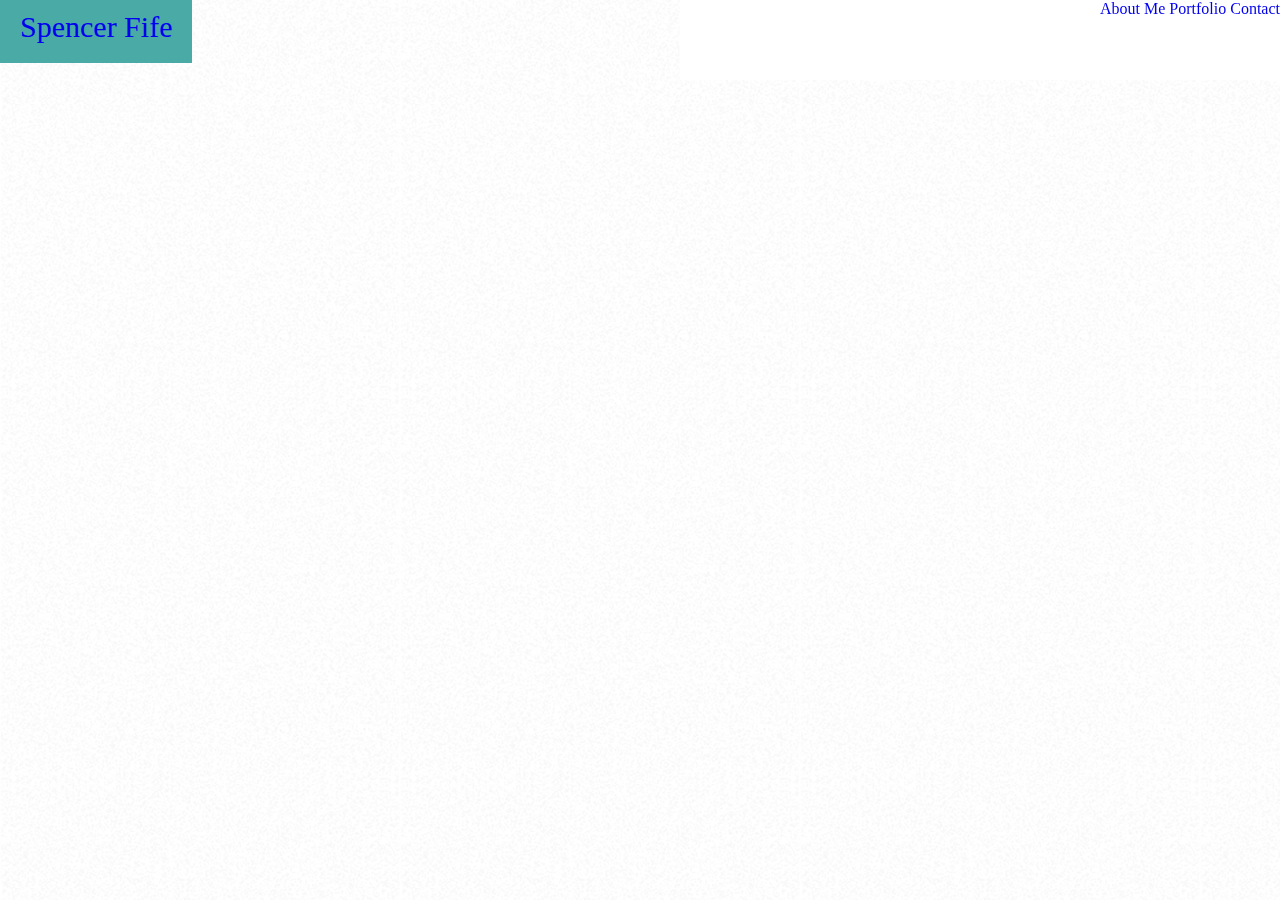
==== contact.html @ a0d20c2d "First commit" ====
<!DOCTYPE html>
<html lang="en">

<head>
    <title>Spencer Fife</title>
    <link rel="stylesheet" href="assets/css/style.css">
</head>

<body>
    <div class="container1">
        <div class="SpencerBox">
            <a href="index.html" class="headerName" id="a1">Spencer Fife</a>
        </div>
        <div class="NavBox">
            <div class="nav-link">
                <a href="index.html" id="a2">About Me</a>
                <a href="portfolio.html" id="a2">Portfolio</a>
                <a href="contact.html" id="a2">Contact</a>
            </div>
        </div>
    </div>
</body>
</html>
---- assets/css/style.css ----
.container1 {

    display: flex;
    align-content: stretch

}


.SpencerBox {

    border-color: #cccccc;
    top: 10px;
    position: fixed;
    left: 0;
    height: 80px;

}

.headerName {

    background-color: #4aaaa5;
    border-color: #cccccc;
    padding: 20px 20px 20px 20px;
    margin: 0px;
    text-align: center;
    font-size: 30px;
    height: 80px;
    

}

.NavBox {

    border-color: #cccccc;
    top: 0;
    position: fixed;
    right: 0;
    flex: 2;

}

.nav-link {

    background-color: #ffffff;
    color: lightgray;
    border-color: #cccccc;
    text-align: right;
    top: 0;
    width: 600px;
    height: 80px;
   
}

.container2Parent {

    display:flex;
    align-items: center;
    justify-content: center;
    padding: 200px;

}

.container2 {

    background-color: white;
    width: 800px;
    padding: 10px;
    margin: 20px;
    text-align: center;

}

.container3 {
    
}

.h2 {

}

.h3 {

    color: #4aaaa5;
    text-align: left;
}

body {

    background-image: url("so-white.png");

}

.boxed {

    border: 5px solid gray;

}

.box div {

    width: 50px;
    height: 50px;
}

.pic1 {

    display: block;
    margin-left: auto;
    margin-right: auto;
    padding: 100px 0px 100px 0px;

}

a {

    text-decoration: none;

}

#a1:visited {

    text-decoration: none;
    color: white;

}

#a2:visited {

    text-decoration: none;
    color: #777777;

}

footer {

    display: block;
    background-color: #666666;
    padding: 0;

}

p {

    text-align: left;
}
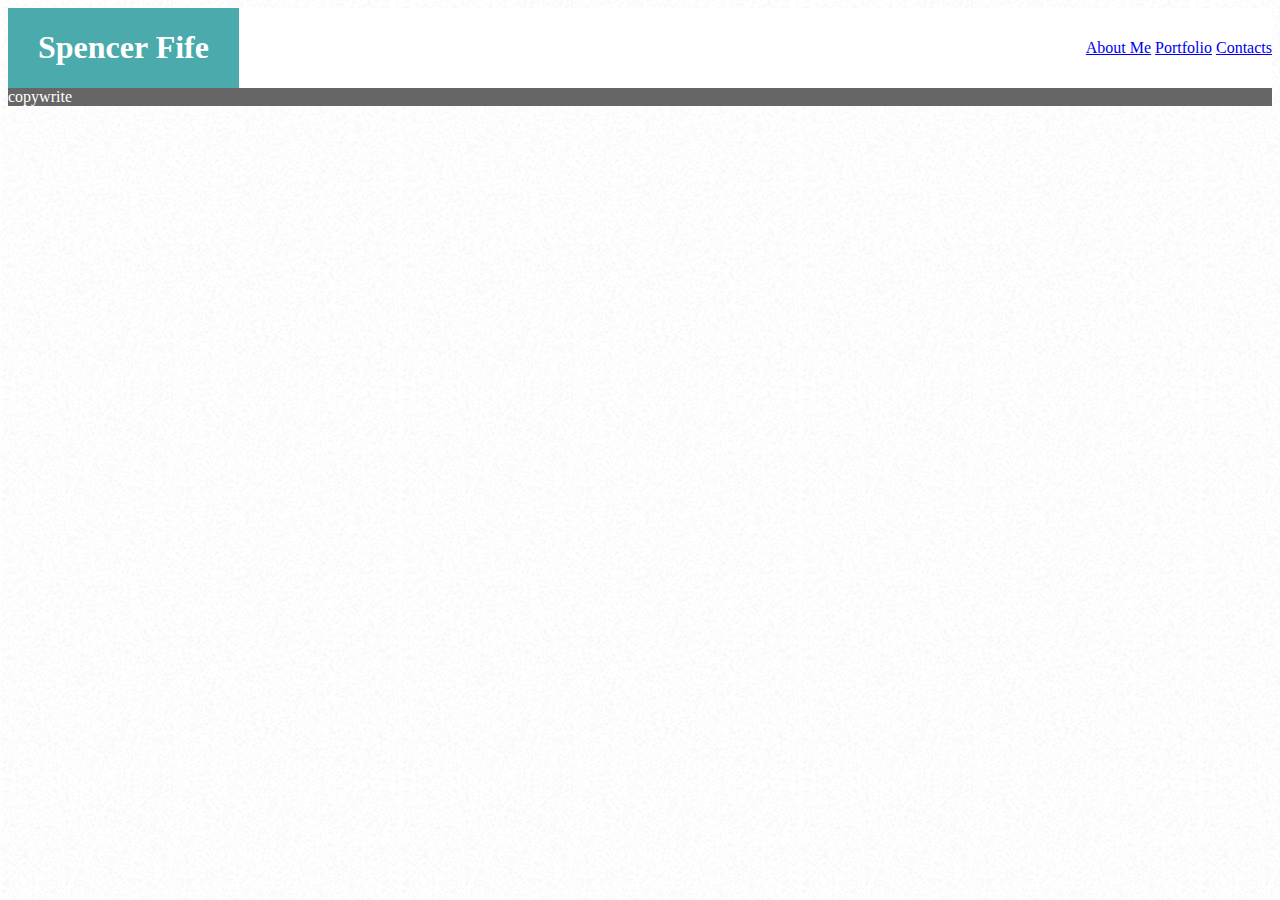
==== commit e61a77ad: "First Commit" ====
--- a/contact.html
+++ b/contact.html
@@ -7,17 +7,20 @@
 </head>
 
 <body>
-    <div class="container1">
-        <div class="SpencerBox">
-            <a href="index.html" class="headerName" id="a1">Spencer Fife</a>
+    <div class="navBar">
+        <div class="Spencer">
+            <h1>Spencer Fife</h1>
         </div>
-        <div class="NavBox">
-            <div class="nav-link">
-                <a href="index.html" id="a2">About Me</a>
-                <a href="portfolio.html" id="a2">Portfolio</a>
-                <a href="contact.html" id="a2">Contact</a>
-            </div>
+
+        <div class="navLinks">
+            <a href="index.html">About Me</a>
+            <a href="portfolio.html">Portfolio</a>
+            <a href="contact.html">Contacts</a>
         </div>
     </div>
+    <div class="footer">
+        copywrite
+    </div>
 </body>
+
 </html>--- a/assets/css/style.css
+++ b/assets/css/style.css
@@ -1,145 +1,68 @@
-.container1 {
+.navBar {
+    display: flex;
+    justify-content: space-between;
+    align-items: center;
+    background-color: #ffffff;
+    border: 1px #777777
+}
 
-    display: flex;
-    align-content: stretch
+.Spencer {
+    background-color: #4aaaaC;
+    color: white;
+    font-family: Georgia, 'Times New Roman', Times, serif;
+    padding: 0px 30px 0px 30px
+}
+
+.navLinks {
+    
+}
+
+
+a:link {
+   
+}
+
+.about {
+    background-color: white;
+    width: 800px;
+    padding: 50px;
+    margin: 20px;
+    
+}
+.aboutText {
 
 }
 
+.aboutImg {
 
-.SpencerBox {
-
-    border-color: #cccccc;
-    top: 10px;
-    position: fixed;
-    left: 0;
-    height: 80px;
 
 }
 
-.headerName {
-
-    background-color: #4aaaa5;
-    border-color: #cccccc;
-    padding: 20px 20px 20px 20px;
-    margin: 0px;
-    text-align: center;
-    font-size: 30px;
-    height: 80px;
-    
-
+h2{
+    color: #4aaaaC;
+    font-family: Georgia, 'Times New Roman', Times, serif;
 }
 
-.NavBox {
-
-    border-color: #cccccc;
-    top: 0;
-    position: fixed;
-    right: 0;
-    flex: 2;
-
+#profile {
+    display: block;
+    margin-left: auto;
+    margin-right: auto;
+    height: 300px;
+    width: 360px;   
 }
 
-.nav-link {
-
-    background-color: #ffffff;
-    color: lightgray;
-    border-color: #cccccc;
-    text-align: right;
-    top: 0;
-    width: 600px;
-    height: 80px;
-   
+p {
+    color: #777777;
+    font-family: Arial, Helvetica, sans-serif;
 }
 
-.container2Parent {
-
-    display:flex;
-    align-items: center;
-    justify-content: center;
-    padding: 200px;
-
-}
-
-.container2 {
-
-    background-color: white;
-    width: 800px;
-    padding: 10px;
-    margin: 20px;
-    text-align: center;
-
-}
-
-.container3 {
+body {
+    background-image: url("so-white.png");
     
 }
 
-.h2 {
-
+.footer {
+    background-color: #666666;
+    color: white;
 }
 
-.h3 {
-
-    color: #4aaaa5;
-    text-align: left;
-}
-
-body {
-
-    background-image: url("so-white.png");
-
-}
-
-.boxed {
-
-    border: 5px solid gray;
-
-}
-
-.box div {
-
-    width: 50px;
-    height: 50px;
-}
-
-.pic1 {
-
-    display: block;
-    margin-left: auto;
-    margin-right: auto;
-    padding: 100px 0px 100px 0px;
-
-}
-
-a {
-
-    text-decoration: none;
-
-}
-
-#a1:visited {
-
-    text-decoration: none;
-    color: white;
-
-}
-
-#a2:visited {
-
-    text-decoration: none;
-    color: #777777;
-
-}
-
-footer {
-
-    display: block;
-    background-color: #666666;
-    padding: 0;
-
-}
-
-p {
-
-    text-align: left;
-}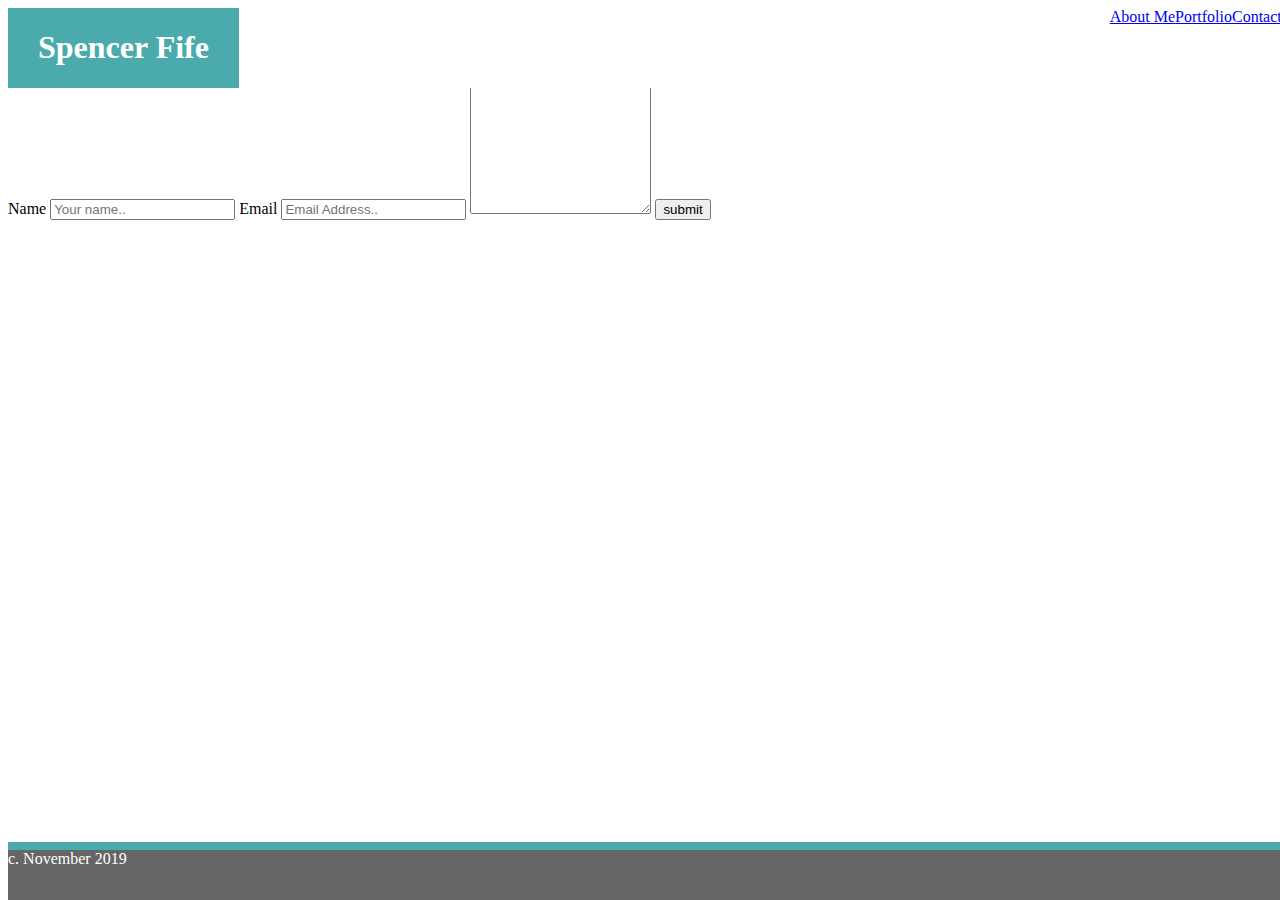
==== commit 18f7f55e: "Second commit" ====
--- a/contact.html
+++ b/contact.html
@@ -6,21 +6,39 @@
     <link rel="stylesheet" href="assets/css/style.css">
 </head>
 
+<div class="navBar">
+    <div class="Spencer">
+        <h1>Spencer Fife</h1>
+    </div>
+
+    <div class="navLinks">
+        <a href="index.html">About Me</a>
+        <a href="portfolio.html">Portfolio</a>
+        <a href="contact.html">Contacts</a>
+    </div>
+</div>
+
 <body>
-    <div class="navBar">
-        <div class="Spencer">
-            <h1>Spencer Fife</h1>
-        </div>
+    <div class="contactForm">
+        <form action="action_page.php">
 
-        <div class="navLinks">
-            <a href="index.html">About Me</a>
-            <a href="portfolio.html">Portfolio</a>
-            <a href="contact.html">Contacts</a>
-        </div>
-    </div>
-    <div class="footer">
-        copywrite
+            <label for="name">Name</label>
+            <input type="text" id="name" placeholder="Your name..">
+
+            <label for="email">Email</label>
+            <input type="text" id="email" name="email" placeholder="Email Address..">
+
+            <label for="message"></label>
+            <textarea id="message" name="message" placeholder="Write something.." style="height:200px"></textarea>
+
+            <input type="submit" value="submit">
+
+        </form>
     </div>
 </body>
 
+<div class="footer">
+    c. November 2019
+</div>
+
 </html>--- a/assets/css/style.css
+++ b/assets/css/style.css
@@ -1,54 +1,70 @@
+
+
 .navBar {
     display: flex;
     justify-content: space-between;
-    align-items: center;
+    position: absolute;
     background-color: #ffffff;
-    border: 1px #777777
+    border: 41px #777777;
+    width: 100%;
 }
 
 .Spencer {
     background-color: #4aaaaC;
     color: white;
     font-family: Georgia, 'Times New Roman', Times, serif;
-    padding: 0px 30px 0px 30px
+    padding: 0px 30px 0px 30px;
+    
 }
 
 .navLinks {
+    display: flex;
+    justify-content: space-between;
+    background-color: white;
+}
+
+a:link {
+    display: flex;
+    justify-content: space-around;
+}
+
+.parent-content {
+    position: relative;
+       
+}
+
+.child-content {
+    height:500px;
+    width: 500px;
+    position: absolute;
+    left: 50%;
+    margin-left: -50px;
+    top: 50%;
+    margin-top: -50px;
     
 }
 
-
-a:link {
-   
+h2 {
+    color: #4aaaaC;
+    font-family: Georgia, 'Times New Roman', Times, serif;
 }
 
-.about {
-    background-color: white;
-    width: 800px;
-    padding: 50px;
-    margin: 20px;
-    
-}
 .aboutText {
 
 }
 
 .aboutImg {
+    display: flex;
+    justify-content: center;
+
+    
+}
 
 
-}
-
-h2{
-    color: #4aaaaC;
-    font-family: Georgia, 'Times New Roman', Times, serif;
-}
-
 #profile {
-    display: block;
-    margin-left: auto;
-    margin-right: auto;
-    height: 300px;
-    width: 360px;   
+    height: 160px;
+    width: 190px;
+   
 }
 
 p {
@@ -56,13 +72,57 @@
     font-family: Arial, Helvetica, sans-serif;
 }
 
-body {
-    background-image: url("so-white.png");
-    
+
+
+.footer {
+    position: absolute;
+    bottom: 0;
+    text-align: left;
+    color: white;
+    background-color: #666666;
+    border-top: 8px solid #4aaaaC;
+    height: 50px;
+    width: 100%;
 }
 
-.footer {
-    background-color: #666666;
-    color: white;
+.project-parent {
+    display: flex;
+    flex-wrap: wrap;
+    justify-content: center;
 }
 
+.project1,
+.project2,
+.project3,
+.project4,
+.project5 {
+    position: relative;
+    margin: 20px 15px 20px 15px;
+}
+
+.project1,
+.project2,
+.project3,
+.project4,
+.project5,
+#img1,
+#img2,
+#img3,
+#img4,
+#img5 {
+    width: 247px;
+}
+
+h3 {
+    position: absolute;
+    background-color: #4aaaaC;
+    color: white;
+    font-size: 15px;
+    font-family: Georgia, 'Times New Roman', Times, serif;
+    height: 47px;
+    width: 247px;
+    padding: 0;
+    margin: 0;
+    text-align: center;
+
+}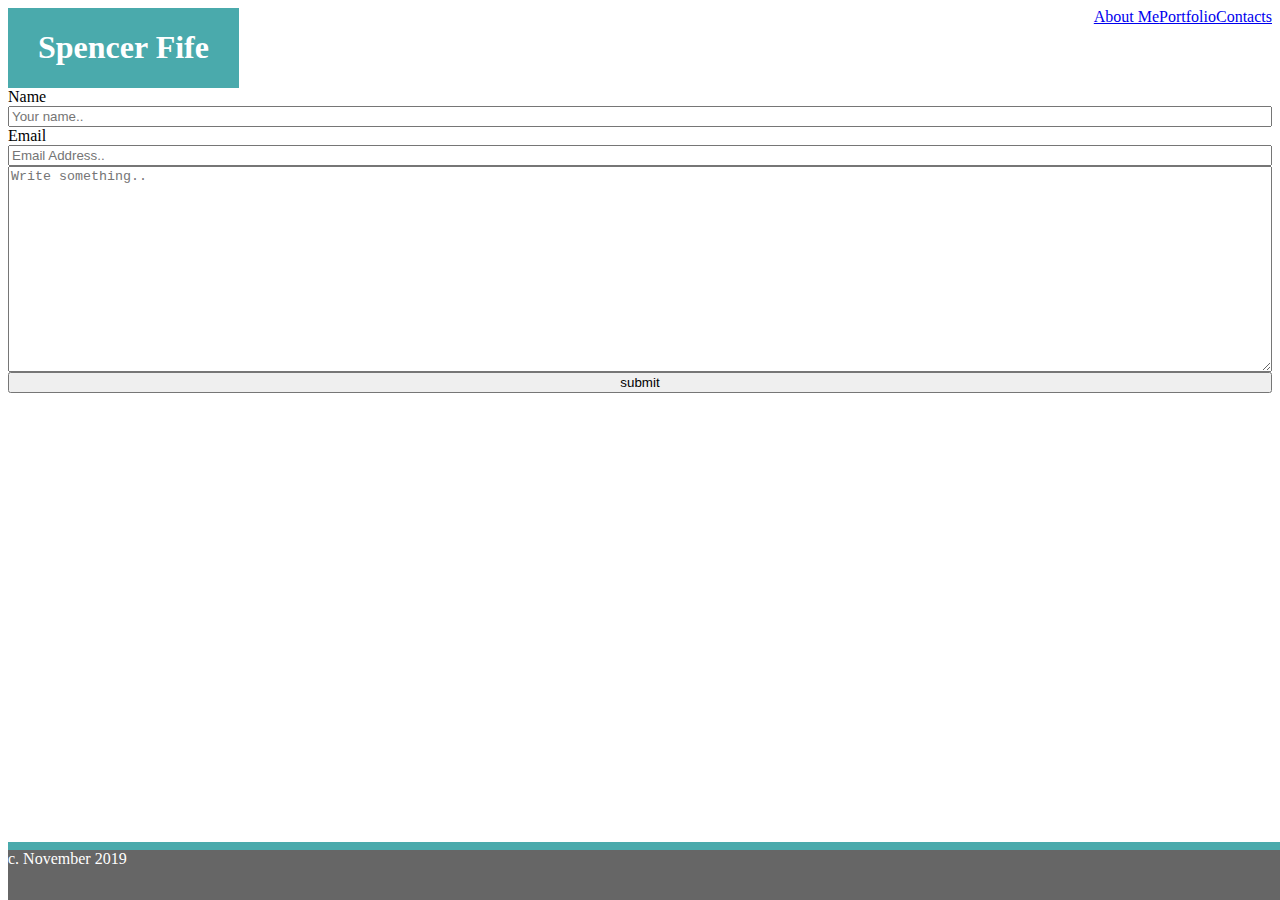
==== commit f4df1988: "changes to website" ====
--- a/contact.html
+++ b/contact.html
@@ -1,10 +1,8 @@
 <!DOCTYPE html>
 <html lang="en">
 
-<head>
-    <title>Spencer Fife</title>
-    <link rel="stylesheet" href="assets/css/style.css">
-</head>
+<title>Spencer Fife</title>
+<link rel="stylesheet" href="assets/css/style.css">
 
 <div class="navBar">
     <div class="Spencer">
--- a/assets/css/style.css
+++ b/assets/css/style.css
@@ -1,9 +1,12 @@
+.navBar, .body, .footer {
+    display: block;
+    max-height: inherit;
+}
 
 
 .navBar {
     display: flex;
     justify-content: space-between;
-    position: absolute;
     background-color: #ffffff;
     border: 41px #777777;
     width: 100%;
@@ -14,7 +17,6 @@
     color: white;
     font-family: Georgia, 'Times New Roman', Times, serif;
     padding: 0px 30px 0px 30px;
-    
 }
 
 .navLinks {
@@ -30,18 +32,16 @@
 
 .parent-content {
     position: relative;
-       
 }
 
 .child-content {
-    height:500px;
+    height: 500px;
     width: 500px;
     position: absolute;
     left: 50%;
     margin-left: -50px;
     top: 50%;
     margin-top: -50px;
-    
 }
 
 h2 {
@@ -49,30 +49,22 @@
     font-family: Georgia, 'Times New Roman', Times, serif;
 }
 
-.aboutText {
-
-}
+.aboutText {}
 
 .aboutImg {
     display: flex;
     justify-content: center;
-
-    
 }
-
 
 #profile {
     height: 160px;
     width: 190px;
-   
 }
 
 p {
     color: #777777;
     font-family: Arial, Helvetica, sans-serif;
 }
-
-
 
 .footer {
     position: absolute;
@@ -87,34 +79,26 @@
 
 .project-parent {
     display: flex;
-    flex-wrap: wrap;
     justify-content: center;
+    flex-direction: row;
 }
 
-.project1,
-.project2,
-.project3,
-.project4,
-.project5 {
-    position: relative;
-    margin: 20px 15px 20px 15px;
+.project-child {
+    width: 900px;
+    display: flex;
+    align-content: flex-start;
 }
 
-.project1,
-.project2,
-.project3,
-.project4,
-.project5,
-#img1,
-#img2,
-#img3,
-#img4,
-#img5 {
+.project1, .project2, .project3, .project4, .project5 {
+    height: 300px;
+    width: 247px
+}
+
+#img1, #img2, #img3, #img4, #img5 {
     width: 247px;
 }
 
 h3 {
-    position: absolute;
     background-color: #4aaaaC;
     color: white;
     font-size: 15px;
@@ -124,5 +108,16 @@
     padding: 0;
     margin: 0;
     text-align: center;
+}
 
+.contactForm {
+    display: flex;
+    align-content: center;
+    flex-direction: column;
+}
+
+form {
+    display: flex;
+    flex-direction: column;
+    justify-content: space-between;
 }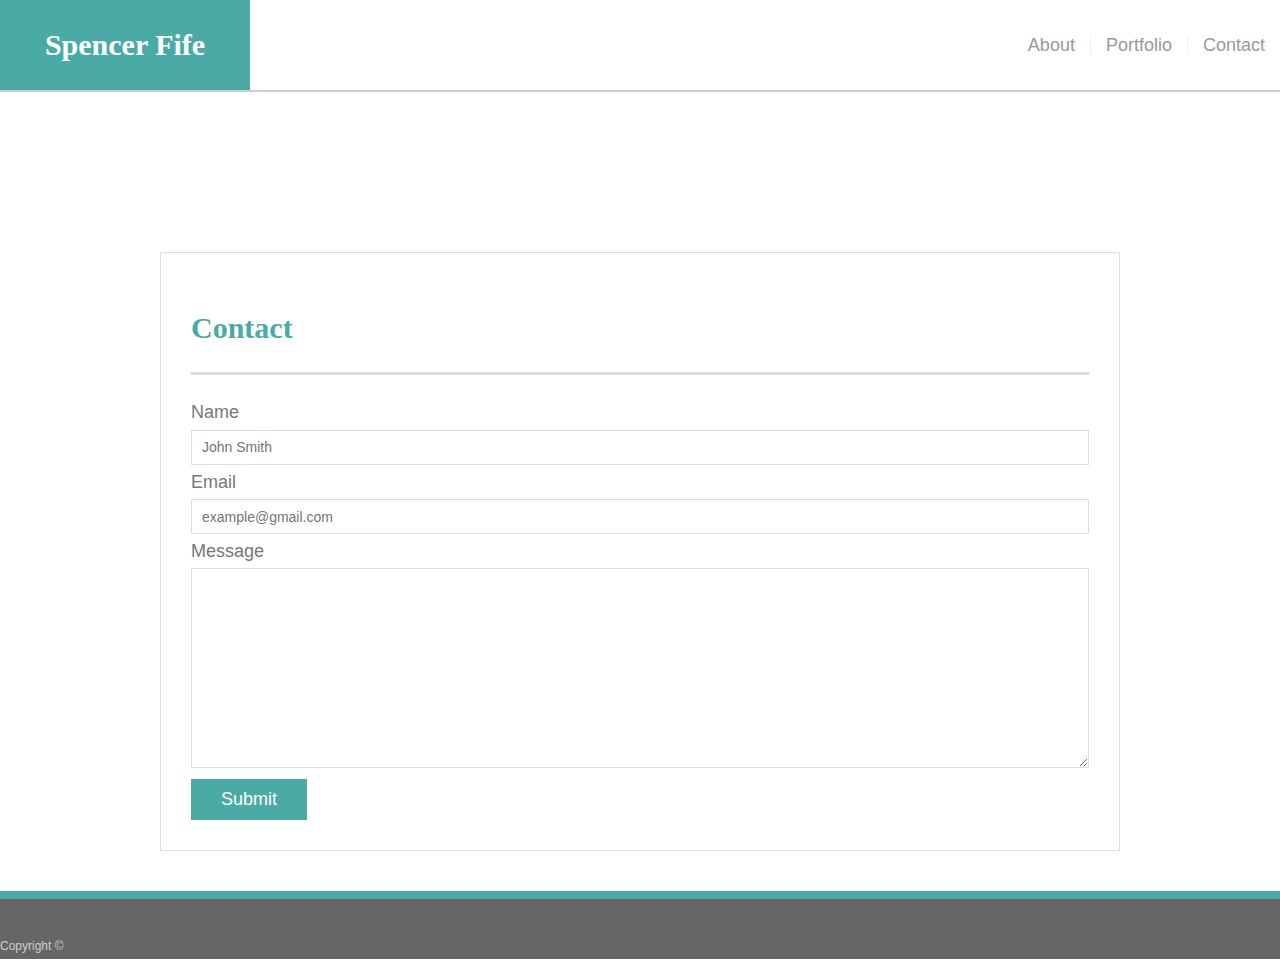
==== commit 2ce5bb35: "Fully edited homework (ready for bootstrapping)" ====
--- a/contact.html
+++ b/contact.html
@@ -1,42 +1,53 @@
 <!DOCTYPE html>
-<html lang="en">
+<html lang="en-us">
 
-<title>Spencer Fife</title>
-<link rel="stylesheet" href="assets/css/style.css">
+<head>
+    <meta charset="UTF-8">
+    <title>Contact | Spencer Fife</title>
+    <link rel="stylesheet" type="text/css" href="assets/css/main.css">
+    <link rel="stylesheet" type="text/css" href="assets/css/contact.css">
+</head>
 
-<div class="navBar">
-    <div class="Spencer">
-        <h1>Spencer Fife</h1>
+
+<body>
+
+    <header id="masthead">
+        <div class="container">
+            <a href="index.html" id="logo">Spencer Fife</a>
+            <nav>
+                <a href="index.html">About</a>
+                <a href="portfolio.html">Portfolio</a>
+                <a href="contact.html">Contact</a>
+            </nav>
+        </div>
+    </header>
+
+    <div id="main-container" class="container">
+        <section class="main-section">
+            <h1>Contact</h1>
+
+            <form id="contact-form">
+                <label for="name">Name</label>
+                <input type="text" id="name" name="name" placeholder="John Smith" required="required">
+
+                <label for="email">Email</label>
+                <input type="email" id="email" name="email" placeholder="example@gmail.com" required="required">
+
+                <label for="message">Message</label>
+                <textarea id="message" name="message" required="required"></textarea>
+
+                <input type="submit">
+            </form>
+
+        </section>
+
     </div>
 
-    <div class="navLinks">
-        <a href="index.html">About Me</a>
-        <a href="portfolio.html">Portfolio</a>
-        <a href="contact.html">Contacts</a>
-    </div>
-</div>
-
-<body>
-    <div class="contactForm">
-        <form action="action_page.php">
-
-            <label for="name">Name</label>
-            <input type="text" id="name" placeholder="Your name..">
-
-            <label for="email">Email</label>
-            <input type="text" id="email" name="email" placeholder="Email Address..">
-
-            <label for="message"></label>
-            <textarea id="message" name="message" placeholder="Write something.." style="height:200px"></textarea>
-
-            <input type="submit" value="submit">
-
-        </form>
-    </div>
+    <footer>
+        <div class="container">
+            Copyright &copy;
+        </div>
+    </footer>
 </body>
 
-<div class="footer">
-    c. November 2019
-</div>
-
 </html>--- a/assets/css/main.css
+++ b/assets/css/main.css
@@ -0,0 +1,124 @@
+body {
+    font-family: Arial, "Helvetica Neue", Arial, Helvetica, sans-serif;
+    font-size: 18px; 
+    line-height: 34px;
+    color: #777777;
+    background: url("assets/images/mixed-bg.png");
+    margin: 0;
+}
+
+* {
+    box-sizing: border-box;
+}
+
+/* general */
+
+.container {
+    display: flex;
+    justify-content: space-between;
+}
+
+h1, h2, h3, p {
+    margin-bottom: 20px;
+}
+
+p:last-child {
+    margin-bottom: 0;
+}
+
+h1, h2, h3 {
+    font-family: Georgia, Times, "Times New Roman", serif;
+    font-weight: 700;
+    color: #4aaaa5;
+}
+
+h1 {
+    padding-bottom: 20px;
+    font-size: 30px;
+    line-height: 49px;
+    border-bottom: 3px solid #dddddd;
+}
+
+h2, h3 {
+    font-size: 22px;
+}
+
+/* header */
+
+#masthead {
+    postion: fixed;
+    top: 0;
+    width: 100%;
+    margin: 0 0 30px; 
+    color: #ffffff;
+    border-bottom: 2px solid #cccccc;
+}
+
+#logo {
+    width: 250px;
+    height: 90px;
+    font-family: Georgia, Times, "Times New Roman", serif;
+    font-size: 30px;
+    font-weight: 700;
+    line-height: 90px;
+    color: #ffffff;
+    text-align: center;
+    text-decoration: none;
+    background: #4aaaa5;
+}
+
+nav {
+    display: flex;
+    align-items: center;
+}
+
+nav a {
+    padding: 0 15px;
+    line-height: 18px;
+    color: #999;
+    text-decoration: none;
+    border-left: 1px solid #efefef;
+}
+
+nav a:first-child {
+    border-left: 0 none;
+}
+
+/* footer */
+
+footer {
+    width: 100%;
+    padding: 30px 0;
+    font-size: 12px;
+    color: #cccccc;
+    text-align: center;
+    background: #666666;
+    border-top: 8px solid #4aaaa5;
+    height: 50px;
+}
+
+h3, h2 {
+    padding-bottom: 20px;
+    margin-bottom: 15px;
+    line-height: 22px;
+    border-bottom: 2px solid #eeeeee;
+}
+
+/* main */
+
+#main-container {
+    display: flex;
+    justify-content: center;
+    padding-top: 130px;
+    padding-bottom: 40px;
+    min-height: calc(100vh - 72px):
+}
+
+.main-section {
+    max-width: 960px;
+    width: 100%;
+    padding: 30px; 
+    margin: 0 20px;
+    background: #ffffff;
+    border: 1px solid #dddddd;
+}--- a/assets/css/contact.css
+++ b/assets/css/contact.css
@@ -0,0 +1,21 @@
+input[type=text], input[type=email], textarea {
+    height: 35px;
+    width: 100%;
+    padding: 0 10px;
+    font-size: 14px;
+    border: 1px solid #dddddd;
+  }
+  
+  textarea {
+    height: 200px;
+  }
+  
+  input[type=submit] {
+    padding: 10px 30px;
+    font-size: 18px;
+    color: #ffffff;
+    cursor: pointer;
+    background: #4aaaa5;
+    border: 0 none;
+  }
+  